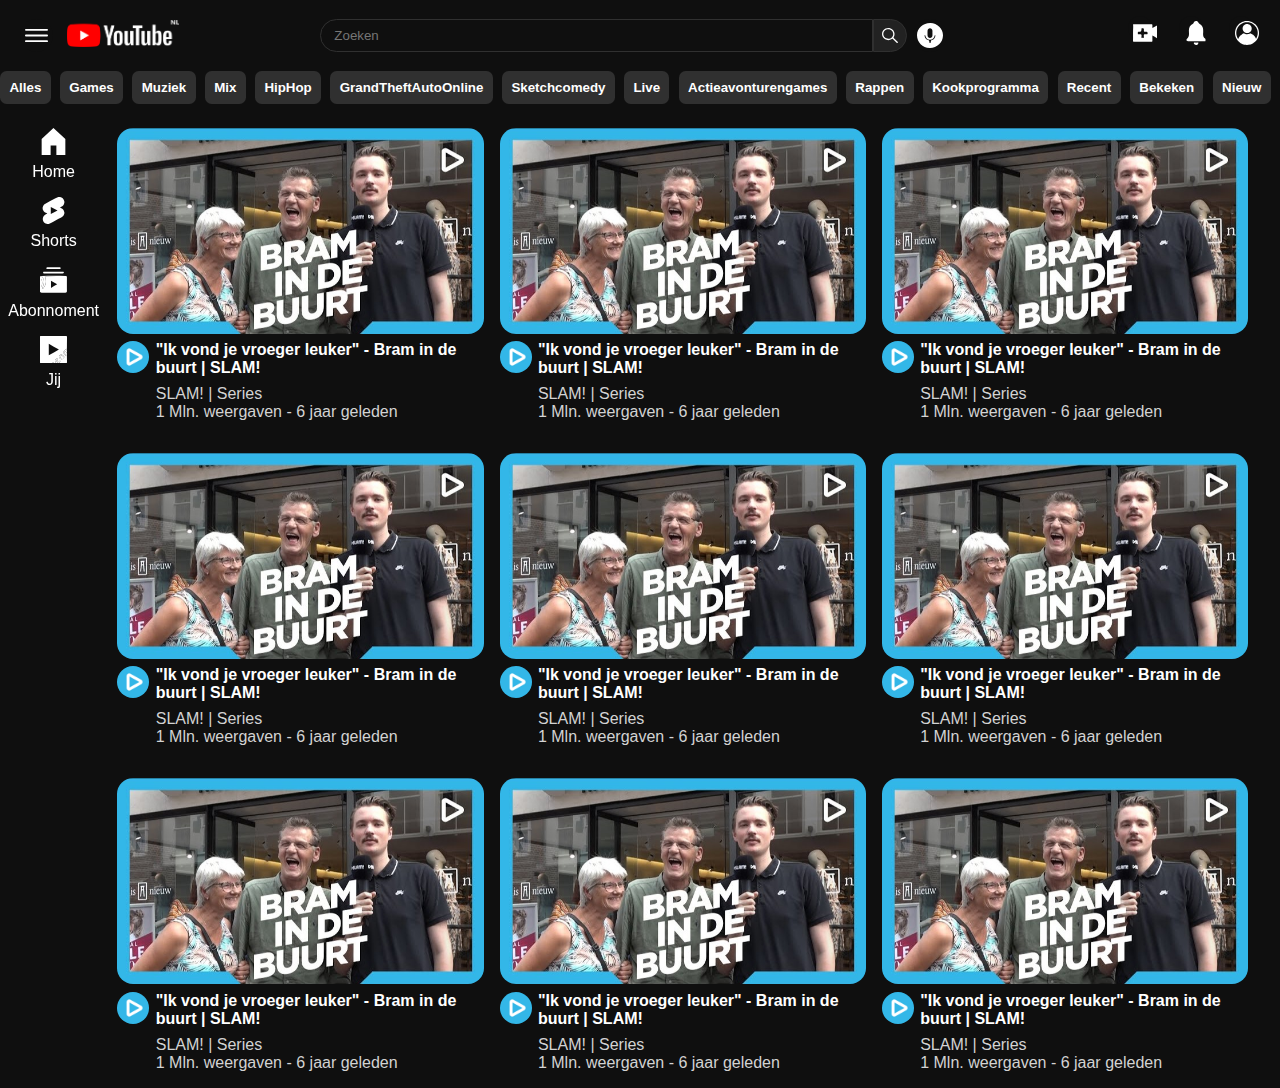
==== index.html @ 970bff36 "hoi" ====
<!DOCTYPE html>
<html lang="nl">
<head>
    <meta charset="UTF-8">
    <meta name="viewport" content="width=device-width, initial-scale=1.0">
    <title>Youtube Homepage</title>
    <link rel="stylesheet" href="style.css">
</head>
<body>
    <header>
        <div>
        <aside>
            <button><img src="images/SVG/hamburger.svg" alt="hamburger menu openklappen"></button>
        <a href="videoplayer.html"><img src="images/iconen/youtube_logo.png" alt="Youtube Icoon (herlaad website)"></a>
     </aside>
                        
        <form>
            <input type="text" placeholder="Zoeken">
            <button id="zoekknop"><img src="images/SVG/zoeken.svg" alt="zoekopdracht uitvoeren knop"></button>
            <button><img src="images/SVG/dictafoon.svg" alt="gesproken zoekopdracht knop"></button>
        </form>
        <ul>
            <li><button><img src="images/SVG/maken.svg" alt="videouploaden knop"></button></li>
            <li><button><img src="images/SVG/notificatie.svg" alt="meldingen knop"></button></li>
            <li><button><img src="images/SVG/profiel.svg" alt="profiel knop"></button></li>
        </ul>
    </div>
    <ul>
        <li><button>Alles</button></li>
        <li><button>Games</button></li>
        <li><button>Muziek</button></li>
        <li><button>Mix</button></li>
        <li><button>HipHop</button></li>
        <li><button>GrandTheftAutoOnline</button></li>
        <li><button>Sketchcomedy</button></li>
        <li><button>Live</button></li>
        <li><button>Actieavonturengames</button></li>
        <li><button>Rappen</button></li>
        <li><button>Kookprogramma</button></li>
        <li><button>Recent</button></li>
        <li><button>Bekeken</button></li>
        <li><button>Nieuw</button></li>
    </ul>
    </header>

    <main class="homemain">
        <nav>
            <ul>
           <li><a href="#"><img src="images/SVG/home.svg" alt="homepagina">Home</a></li>
           <li><a href="#"><img src="images/SVG/shorts.svg" alt="shorts">Shorts</a></li>
           <li><a href="#"><img src="images/SVG/abonneren.svg" alt="abonnomenten">Abonnoment</a></li>
           <li><a href="#"><img src="images/SVG/jij.svg" alt="jouw videos">Jij</a></li>
        </ul>
    </nav>
        <section class="homesection">
            <article class="video">
                <a href="videoplayer.html">
                    <img src="images/thumbnails/bram_in_de_buurt.jpg" alt="video thumbnail">
                </a>
                <div class="filmpjeflex">
                    <a href="#">
                        <img src="images/thumbnails/profielicoontjes/slam.jpg" alt="Slam icoon">
                    </a>
                <div class="filmpjecolumn">
                <a href="videoplayer.html"><strong>"Ik vond je vroeger leuker" - Bram in de buurt | SLAM!</strong></a>
                <a href="#">SLAM! | Series</a>
                <p>1 Mln. weergaven - 6 jaar geleden</p>
                </div>
                </div>
            </article>
            <article class="video">
                <a href="videoplayer.html">
                    <img src="images/thumbnails/bram_in_de_buurt.jpg" alt="video thumbnail">
                </a>
                <div class="filmpjeflex">
                    <a href="#">
                        <img src="images/thumbnails/profielicoontjes/slam.jpg" alt="Slam icoon">
                    </a>
                <div class="filmpjecolumn">
                <a href="#"><strong>"Ik vond je vroeger leuker" - Bram in de buurt | SLAM!</strong></a>
                <a href="#">SLAM! | Series</a>
                <p>1 Mln. weergaven - 6 jaar geleden</p>
                </div>
                </div>
            </article>
            <article class="video">
                <a href="videoplayer.html">
                    <img src="images/thumbnails/bram_in_de_buurt.jpg" alt="video thumbnail">
                </a>
                <div class="filmpjeflex">
                    <a href="#">
                        <img src="images/thumbnails/profielicoontjes/slam.jpg" alt="Slam icoon">
                    </a>
                <div class="filmpjecolumn">
                <a href="#"><strong>"Ik vond je vroeger leuker" - Bram in de buurt | SLAM!</strong></a>
                <a href="#">SLAM! | Series</a>
                <p>1 Mln. weergaven - 6 jaar geleden</p>
                </div>
                </div>
            </article>
            <article class="video">
                <a href="videoplayer.html">
                    <img src="images/thumbnails/bram_in_de_buurt.jpg" alt="video thumbnail">
                </a>
                <div class="filmpjeflex">
                    <a href="#">
                        <img src="images/thumbnails/profielicoontjes/slam.jpg" alt="Slam icoon">
                    </a>
                <div class="filmpjecolumn">
                <a href="#"><strong>"Ik vond je vroeger leuker" - Bram in de buurt | SLAM!</strong></a>
                <a href="#">SLAM! | Series</a>
                <p>1 Mln. weergaven - 6 jaar geleden</p>
                </div>
                </div>
            </article>
            <article class="video">
                <a href="videoplayer.html">
                    <img src="images/thumbnails/bram_in_de_buurt.jpg" alt="video thumbnail">
                </a>
                <div class="filmpjeflex">
                    <a href="#">
                        <img src="images/thumbnails/profielicoontjes/slam.jpg" alt="Slam icoon">
                    </a>
                <div class="filmpjecolumn">
                <a href="#"><strong>"Ik vond je vroeger leuker" - Bram in de buurt | SLAM!</strong></a>
                <a href="#">SLAM! | Series</a>
                <p>1 Mln. weergaven - 6 jaar geleden</p>
                </div>
                </div>
            </article>
            <article class="video">
                <a href="videoplayer.html">
                    <img src="images/thumbnails/bram_in_de_buurt.jpg" alt="video thumbnail">
                </a>
                <div class="filmpjeflex">
                    <a href="#">
                        <img src="images/thumbnails/profielicoontjes/slam.jpg" alt="Slam icoon">
                    </a>
                <div class="filmpjecolumn">
                <a href="#"><strong>"Ik vond je vroeger leuker" - Bram in de buurt | SLAM!</strong></a>
                <a href="#">SLAM! | Series</a>
                <p>1 Mln. weergaven - 6 jaar geleden</p>
                </div>
                </div>
            </article>
            <article class="video">
                <a href="videoplayer.html">
                    <img src="images/thumbnails/bram_in_de_buurt.jpg" alt="video thumbnail">
                </a>
                <div class="filmpjeflex">
                    <a href="#">
                        <img src="images/thumbnails/profielicoontjes/slam.jpg" alt="Slam icoon">
                    </a>
                <div class="filmpjecolumn">
                <a href="#"><strong>"Ik vond je vroeger leuker" - Bram in de buurt | SLAM!</strong></a>
                <a href="#">SLAM! | Series</a>
                <p>1 Mln. weergaven - 6 jaar geleden</p>
                </div>
                </div>
            </article>
            <article class="video">
                <a href="videoplayer.html">
                    <img src="images/thumbnails/bram_in_de_buurt.jpg" alt="video thumbnail">
                </a>
                <div class="filmpjeflex">
                    <a href="#">
                        <img src="images/thumbnails/profielicoontjes/slam.jpg" alt="Slam icoon">
                    </a>
                <div class="filmpjecolumn">
                <a href="#"><strong>"Ik vond je vroeger leuker" - Bram in de buurt | SLAM!</strong></a>
                <a href="#">SLAM! | Series</a>
                <p>1 Mln. weergaven - 6 jaar geleden</p>
                </div>
                </div>
            </article>
            <article class="video">
                <a href="videoplayer.html">
                    <img src="images/thumbnails/bram_in_de_buurt.jpg" alt="video thumbnail">
                </a>
                <div class="filmpjeflex">
                    <a href="#">
                        <img src="images/thumbnails/profielicoontjes/slam.jpg" alt="Slam icoon">
                    </a>
                <div class="filmpjecolumn">
                <a href="#"><strong>"Ik vond je vroeger leuker" - Bram in de buurt | SLAM!</strong></a>
                <a href="#">SLAM! | Series</a>
                <p>1 Mln. weergaven - 6 jaar geleden</p>
                </div>
                </div>
            </article>
        </section>
    </main>
</body>
</html>
---- style.css ----
:root {
    /* --color-black: #000; */
}
body {
    background-color: #0f0f0f;
    margin: 0;
    box-sizing: border-box;
    /* width: 100vw; */
    font-family: 'Segoe UI', Tahoma, Geneva, Verdana, sans-serif;
}

/* HEADER */
header{
    background-color: #0f0f0f;
    margin-bottom: 1.5em;
    padding-top: 1em;
    position: fixed;
    width: 100%;
    z-index: 3;
}

header div button:hover {
background-color: #303030;
}

header div ul li button:hover {
    background-color: #303030;
    }
    

header div:nth-of-type(1){
    display: grid;
    grid-template-columns: 1fr 2fr 1fr;
}

aside {
    display: flex;
    align-items: center;
}

header img:nth-of-type(1) {
    width: 7em;
}

aside button {
    width: 2.5em;
    height: 2.5em;
    display: flex;
    align-items: center;
    justify-content: center;
    padding: 0;
    background-color: #0f0f0f;
    border: none;
    border-radius: 50%;
    margin-right: 1em;
    margin-left: 1.5em;
}

aside button img{
    margin: 0.4em;
}

form{
    display: flex;
    align-items: center;
}

form button:nth-of-type(1) {
    width: 2.5em;
    height: 2.5em;
    display: flex;
    align-items: center;
    justify-content: center;
    padding: 0;
    background-color: #222222;
    border: solid 0.5px #303030;
    border-radius: 50%;
    border-radius: 0 5em 5em 0 ;
}

form button:nth-of-type(2){
    width: 2.5em;
    height: 2.5em;
    display: flex; 
    align-items: center;
    justify-content: center;
    padding: 0;
    background-color: #0f0f0f;
    border: none;
    border-radius: 50%;
    margin-right: 1em;
    margin-left:.5em;
}

form button:nth-of-type(1) img{
    margin: 0.6em;
}

form button:nth-of-type(2) img{
    margin: 0.3em;
}

form input {
    border-radius: 5em 0 0 5em;
    padding: 1em;
    background-color: #0f0f0f;
    border: solid 0.5px #303030;
    color: white;
    flex-grow: 1;
    height: 0.35em;
}

header ul:nth-of-type(1) {
    display: flex;
    list-style: none;
    align-items: center;
    justify-content: flex-end;
}

header div ul {
    margin: 0;
}

header div ul:nth-of-type(1) button {
    width: 1.8em;
    height: 1.8em;
    color: white;
    align-items: center;
    justify-content: center;
    padding: 0;
    background-color: #0f0f0f;
    border: none;
    border-radius: 50%;
    margin-right: 2em;
    /* -moz-transition-timing-function: ; */
}

header ul:nth-of-type(1) button img{
    margin: 0.4em;
}



/* categorie buttons */
header > ul{
    overflow-x: auto;
    padding-left: 0;
    justify-content: flex-start;


}

header > ul::-webkit-scrollbar {
    display: none;
}

header > ul button{
    color: white;
    background-color: #303030;
    border: none;
    border-radius: 0.5em;
    padding: 0.7em;
    margin-right: 0.7em;
    font-weight: bold;
}

header > ul button:hover{
    background-color: #8b8b8b;
}

nav ul{
    display: flex;
    flex-direction: column;
    list-style: none;
    position: fixed;
    margin: 0;
}

nav ul li {
    padding-right: 0;
    margin-right: 0;
}

nav ul li a{
    display: flex;
    flex-direction: column;
    align-items: center;
    text-align: center;
    width: 1.7em;
    color: white;
    text-decoration: none;
    margin-bottom: 1em;
    
}

nav ul li a img {
    margin-bottom: .5em;
}



/* MAIN */
.homemain {
    display: grid;
    padding-top:8em ;
    grid-template-columns:1fr 14fr;
}

.videomain section:nth-of-type(1){
    overflow:hidden;
    justify-content: center;
}

img {
    max-width: 100%;
}

.homesection{
    display: grid;
    grid-template-columns:repeat(auto-fit, minmax(22em, 1fr));
    margin-left: 2em;
    margin-right: 2em;
    gap: 1em;
}

article a image {
    border-radius: 50%;
}

article a{
color: lightgrey;
text-decoration: none;
}

article p {
    color: lightgrey;
}

.video{
    display: flex;
    flex-direction: column;
}

.video img {
    border-radius: 1em;
    margin-bottom: 0.2em;
}

.video strong {
    color: white;
}

video {
    width: 80vw;
    margin:0; 
}

h1 {
    color: white;
    margin-right:1em;
    margin-top: 0;
    margin-bottom: 0.6em;;
    font-size: 1.5em;
}

.suggestie {
    display: flex;
    flex-direction: column;
}

.filmpjeflex {
     display: flex;
} 

 .filmpjecolumn {
    display: flex;
    flex-direction: column;
}

.video .filmpjeflex a img{
    width: 2em;
    height: 2em;
    border-radius: 60%;
    margin-right: 1em;
}

.filmpjecolumn a:nth-of-type(2) {
    margin-top: 0.5em;
    color: lightgrey;
}

.filmpjecolumn p {
    margin-top: 0;
    color: lightgrey;
}

.videomain section:nth-of-type(1) {
    text-align: center;
    padding-top: 5em;
}

.videomain section:nth-of-type(2) article:nth-of-type(1){
    margin-left: 8vw;
    padding: 1em;
    padding-left: 2.5vw;
}

.videomain section:nth-of-type(2) article:nth-of-type(2){
    background-color: #303030;
    border-radius: 1em;
    padding: 1em;
    margin-left: 10vw;
    padding-right: 15vw;
    color: white;
    font-size: 1.2em;
}
.videomain section:nth-of-type(2) article:nth-of-type(1) img{
width: 3em;
}


h2 {
    color: white;
    margin: 0;
    padding: 0;
    font-size: 1em;
}

.aboneeflex {
    display: flex;
}

.aboneecolumn {
    display: flex;
    flex-direction: column;
    margin-left: 1em;
    font-weight: bold;
}

.aboneecolumn p {
    margin-top: 0.1em;
    color: #959595;
}

.videomain section:nth-of-type(2) article:nth-of-type(2) p:nth-last-child(1){
    margin-bottom: 0;
}

.videomain {
    display: grid;
    grid-template-columns:repeat(auto-fit, minmax(50em, 1fr));
}


.videomain section:nth-of-type(1) {
    grid-column-start:1;
    grid-column-end:-1;
}

.suggestie {
    margin-top: 1.5em;
    margin-left: 3em;
    font-size: 1.4em;
}

.suggestie a {
    color: white;
}

.suggestie img {
    width: 15em;
    border-radius: 0.7em;
    margin-right: 1em;
    margin-bottom: 0;
}

.suggestiecolumn a {
    margin-bottom: 1.5em;
}

.suggestie a {
    display: block;
}

.suggestie p {
    margin:0;
}

.suggestieflex {
    display: flex;
    align-items: center;
}

.suggestiecolumn {
    display: flex;
    flex-direction: column;
}
/* * {
    border: solid red 1px;
} */









/* flex basis op input*/
/* iconen svg + viewwidth */
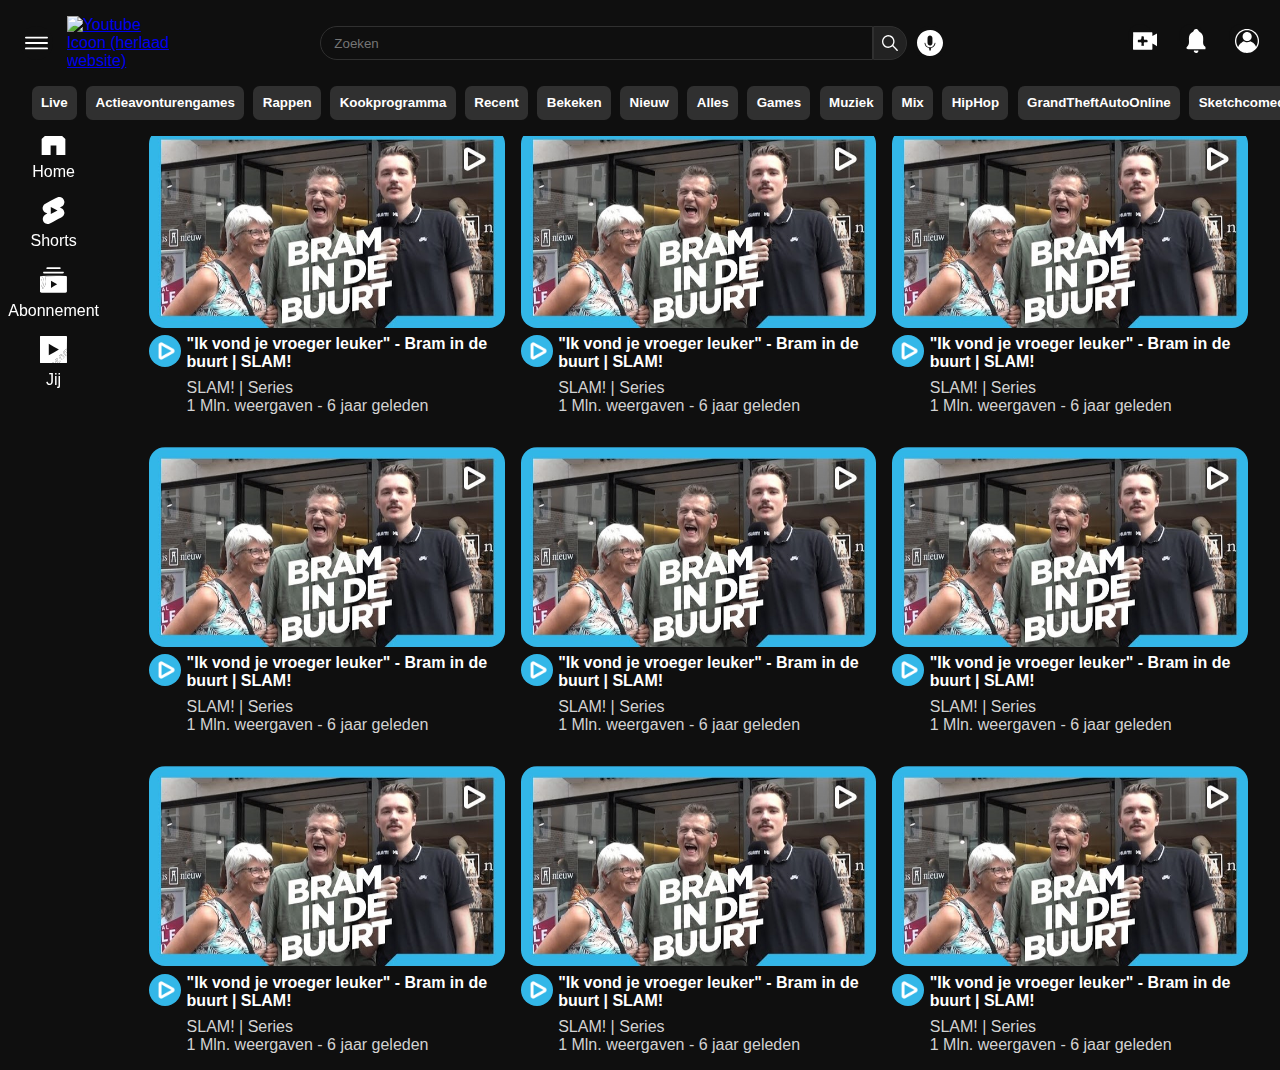
==== commit 9435dacd: "Laatste versie" ====
--- a/index.html
+++ b/index.html
@@ -10,8 +10,8 @@
     <header>
         <div>
         <aside>
-            <button><img src="images/SVG/hamburger.svg" alt="hamburger menu openklappen"></button>
-        <a href="videoplayer.html"><img src="images/iconen/youtube_logo.png" alt="Youtube Icoon (herlaad website)"></a>
+            <button class="hamburgerknop"><img src="images/SVG/hamburger.svg" alt="hamburger menu openklappen"></button>
+        <a href="videoplayer.html"><img class="groot_logo" src="images/svg/youtube_logo.png" alt="Youtube Icoon (herlaad website)"><img class="klein_logo" src="images/SVG/youtube_logo_klein.png" alt="klein youtube logo"></a>
      </aside>
                         
         <form>
@@ -19,6 +19,7 @@
             <button id="zoekknop"><img src="images/SVG/zoeken.svg" alt="zoekopdracht uitvoeren knop"></button>
             <button><img src="images/SVG/dictafoon.svg" alt="gesproken zoekopdracht knop"></button>
         </form>
+        <button class="morehidden"><img src="images/SVG/3_puntjes.svg" alt="meer knoppen"></button>
         <ul>
             <li><button><img src="images/SVG/maken.svg" alt="videouploaden knop"></button></li>
             <li><button><img src="images/SVG/notificatie.svg" alt="meldingen knop"></button></li>
@@ -26,6 +27,21 @@
         </ul>
     </div>
     <ul>
+        <li>Categorie</li>
+        <li><button>Alles</button></li>
+        <li><button>Games</button></li>
+        <li><button>Muziek</button></li>
+        <li><button>Mix</button></li>
+        <li><button>HipHop</button></li>
+        <li><button>GrandTheftAutoOnline</button></li>
+        <li><button>Sketchcomedy</button></li>
+        <li><button>Live</button></li>
+        <li><button>Actieavonturengames</button></li>
+        <li><button>Rappen</button></li>
+        <li><button>Kookprogramma</button></li>
+        <li><button>Recent</button></li>
+        <li><button>Bekeken</button></li>
+        <li><button>Nieuw</button></li>
         <li><button>Alles</button></li>
         <li><button>Games</button></li>
         <li><button>Muziek</button></li>
@@ -42,16 +58,32 @@
         <li><button>Nieuw</button></li>
     </ul>
     </header>
+    <div class="hamburgeruit">
+        <ul>
+            <li><a href="#"><img src="images/SVG/home.svg" alt="homepage">Home</a></li>
+            <li><a href="#"><img src="images/SVG/shorts.svg" alt="shorts">Shorts</a></li>
+            <li><a href="#"><img src="images/SVG/abonneren.svg" alt="Abonnomenten">Abonnementen</a></li>
+            <li><a href="#"><img src="images/SVG/profiel.svg" alt="je kanaal">Je kanaal</a></li>
+            <li><a href="#"><img src="images/SVG/geschiedenis.svg" alt="geschiedenis">Geschiedenis</a></li>
+            <li><a href="#"><img src="images/SVG/opslaan.svg" alt="playlists">Playlist</a></li>
+            <li><a href="#"><img src="images/SVG/jij.svg" alt="Je videos">Je video's</a></li>
+            <li><a href="#"><img src="images/SVG/later.svg" alt="Later bekijken">Later bekijken</a></li>
+            <li><a href="#"><img src="images/SVG/like.svg" alt="gelikte videos">Gelikte video's</a></li>
+       </ul>
+    </div>
+
 
     <main class="homemain">
+        
         <nav>
             <ul>
            <li><a href="#"><img src="images/SVG/home.svg" alt="homepagina">Home</a></li>
            <li><a href="#"><img src="images/SVG/shorts.svg" alt="shorts">Shorts</a></li>
-           <li><a href="#"><img src="images/SVG/abonneren.svg" alt="abonnomenten">Abonnoment</a></li>
+           <li><a href="#"><img src="images/SVG/abonneren.svg" alt="abonnomenten">Abonnement</a></li>
            <li><a href="#"><img src="images/SVG/jij.svg" alt="jouw videos">Jij</a></li>
         </ul>
     </nav>
+    
         <section class="homesection">
             <article class="video">
                 <a href="videoplayer.html">
@@ -190,5 +222,6 @@
             </article>
         </section>
     </main>
+    <script src="script.js"></script>
 </body>
 </html>--- a/style.css
+++ b/style.css
@@ -1,30 +1,41 @@
 :root {
-    /* --color-black: #000; */
-}
+    --achtergrond: #0f0f0f;
+    --buttonhover: #303030;
+    --buttonhover2: #8b8b8b;
+}
+
 body {
-    background-color: #0f0f0f;
+    background-color: var(--achtergrond);
     margin: 0;
     box-sizing: border-box;
-    /* width: 100vw; */
     font-family: 'Segoe UI', Tahoma, Geneva, Verdana, sans-serif;
 }
 
 /* HEADER */
 header{
-    background-color: #0f0f0f;
+    background-color: var(--achtergrond);
     margin-bottom: 1.5em;
     padding-top: 1em;
     position: fixed;
     width: 100%;
-    z-index: 3;
+    z-index: 4;
+}
+
+.videoheader {
+    padding-bottom: 1em;
 }
 
 header div button:hover {
-background-color: #303030;
+background-color: var(--buttonhover);
+}
+
+header div ul {
+    justify-self: end;
+
 }
 
 header div ul li button:hover {
-    background-color: #303030;
+    background-color: var(--buttonhover);
     }
     
 
@@ -36,6 +47,7 @@
 aside {
     display: flex;
     align-items: center;
+    z-index: 10;
 }
 
 header img:nth-of-type(1) {
@@ -49,7 +61,7 @@
     align-items: center;
     justify-content: center;
     padding: 0;
-    background-color: #0f0f0f;
+    background-color: var(--achtergrond);
     border: none;
     border-radius: 50%;
     margin-right: 1em;
@@ -73,7 +85,7 @@
     justify-content: center;
     padding: 0;
     background-color: #222222;
-    border: solid 0.5px #303030;
+    border: solid 0.5px var(--buttonhover);
     border-radius: 50%;
     border-radius: 0 5em 5em 0 ;
 }
@@ -85,7 +97,7 @@
     align-items: center;
     justify-content: center;
     padding: 0;
-    background-color: #0f0f0f;
+    background-color: var(--achtergrond);
     border: none;
     border-radius: 50%;
     margin-right: 1em;
@@ -103,8 +115,8 @@
 form input {
     border-radius: 5em 0 0 5em;
     padding: 1em;
-    background-color: #0f0f0f;
-    border: solid 0.5px #303030;
+    background-color: var(--achtergrond);
+    border: solid 0.5px var(--buttonhover);
     color: white;
     flex-grow: 1;
     height: 0.35em;
@@ -113,8 +125,9 @@
 header ul:nth-of-type(1) {
     display: flex;
     list-style: none;
-    align-items: center;
-    justify-content: flex-end;
+    justify-content: center;
+    align-items: center;
+    margin-left: 2vw;
 }
 
 header div ul {
@@ -128,7 +141,7 @@
     align-items: center;
     justify-content: center;
     padding: 0;
-    background-color: #0f0f0f;
+    background-color: var(--achtergrond);
     border: none;
     border-radius: 50%;
     margin-right: 2em;
@@ -139,15 +152,15 @@
     margin: 0.4em;
 }
 
-
+header > ul li:nth-of-type(1) {
+opacity: 0; 
+}
 
 /* categorie buttons */
 header > ul{
     overflow-x: auto;
     padding-left: 0;
     justify-content: flex-start;
-
-
 }
 
 header > ul::-webkit-scrollbar {
@@ -156,7 +169,7 @@
 
 header > ul button{
     color: white;
-    background-color: #303030;
+    background-color: var(--buttonhover);
     border: none;
     border-radius: 0.5em;
     padding: 0.7em;
@@ -165,7 +178,7 @@
 }
 
 header > ul button:hover{
-    background-color: #8b8b8b;
+    background-color: var(--buttonhover2);
 }
 
 nav ul{
@@ -174,6 +187,7 @@
     list-style: none;
     position: fixed;
     margin: 0;
+    /* padding-right: 3em; */
 }
 
 nav ul li {
@@ -196,7 +210,6 @@
 nav ul li a img {
     margin-bottom: .5em;
 }
-
 
 
 /* MAIN */
@@ -207,7 +220,7 @@
 }
 
 .videomain section:nth-of-type(1){
-    overflow:hidden;
+    /* overflow:hidden; */
     justify-content: center;
 }
 
@@ -217,8 +230,8 @@
 
 .homesection{
     display: grid;
-    grid-template-columns:repeat(auto-fit, minmax(22em, 1fr));
-    margin-left: 2em;
+    grid-template-columns:repeat(auto-fit, minmax(18em, 1fr));
+    margin-left: 4em;
     margin-right: 2em;
     gap: 1em;
 }
@@ -251,7 +264,7 @@
 }
 
 video {
-    width: 80vw;
+    width: 60vw;
     margin:0; 
 }
 
@@ -299,23 +312,33 @@
     padding-top: 5em;
 }
 
+.videomain section:nth-of-type(2) {
+    margin-right: 2vw;
+}
+
 .videomain section:nth-of-type(2) article:nth-of-type(1){
-    margin-left: 8vw;
+    /* margin-left: 8vw; */
     padding: 1em;
     padding-left: 2.5vw;
 }
 
 .videomain section:nth-of-type(2) article:nth-of-type(2){
-    background-color: #303030;
+    background-color: var(--buttonhover);
     border-radius: 1em;
     padding: 1em;
-    margin-left: 10vw;
-    padding-right: 15vw;
-    color: white;
-    font-size: 1.2em;
+    margin-left: 2vw;
+    color: white;
+    font-size: 0.8em;
 }
 .videomain section:nth-of-type(2) article:nth-of-type(1) img{
 width: 3em;
+}
+
+.lijntje {
+    background-color: var(--buttonhover);
+    height: 0.1em;
+    margin-bottom: 1em;
+    margin-left: 2vw;
 }
 
 
@@ -326,8 +349,77 @@
     font-size: 1em;
 }
 
+.knoppenflex {
+    display: flex;
+    align-items: center;
+    padding-bottom: 0;
+    gap: 1em;
+    /* flex-wrap: wrap; */
+    /* margin-right: auto; */
+}
+
+.knoppenflex button {
+    height: 100%;
+    border: none;
+    width: 3em;
+    height: 3em;
+    align-items: center;
+    justify-content: center;
+}
+
+.knoppenflex button img {
+    /* margin: 1em; */
+    width: 1.5em;
+    height: 1.5em;
+}
+
+.knoppenflex #abonneerknop {
+    font-size: 0.9em;
+    border-radius: 5em;
+    font-weight: bold;
+    background-color: white;
+    padding: 1em;
+    width: max-content;
+    border: none;
+    transition: background-color 0.3s;
+}
+
+.geabonneerd {
+    background-color: rgb(250, 0, 0);
+}
+
+.knoppenflex .likeknop {
+    /* margin-left: 5em; */
+    background-color: var(--buttonhover);
+    border-radius: 5em 0 0 5em;
+}
+
+.knoppenflex .dislikeknop {
+    background-color: var(--buttonhover);
+    border-radius: 0 5em 5em 0;
+}
+
+.knoppenflex .shareknop {
+    background-color: var(--buttonhover);
+    border-radius: 5em;
+}
+
+.knoppenflex .moreknop {
+    background-color: var(--buttonhover);
+    border-radius: 5em;
+} 
+
+.abonneerknop {
+    justify-self: end;
+}
+
 .aboneeflex {
     display: flex;
+}
+
+.aboneeflex a {
+    width: 100%;
+    height: 100%;
 }
 
 .aboneecolumn {
@@ -335,11 +427,13 @@
     flex-direction: column;
     margin-left: 1em;
     font-weight: bold;
+    width: 100%;
 }
 
 .aboneecolumn p {
     margin-top: 0.1em;
     color: #959595;
+    width: max-content;
 }
 
 .videomain section:nth-of-type(2) article:nth-of-type(2) p:nth-last-child(1){
@@ -348,7 +442,7 @@
 
 .videomain {
     display: grid;
-    grid-template-columns:repeat(auto-fit, minmax(50em, 1fr));
+    grid-template-columns:repeat(auto-fit, minmax(39.4em, 1fr));
 }
 
 
@@ -358,18 +452,19 @@
 }
 
 .suggestie {
-    margin-top: 1.5em;
-    margin-left: 3em;
+    margin-top: 0.5em;
+    /* margin-left: 3em; */
     font-size: 1.4em;
 }
 
 .suggestie a {
     color: white;
+    font-size: 0.5em;
 }
 
 .suggestie img {
-    width: 15em;
-    border-radius: 0.7em;
+    width: 14em;
+    border-radius: 0.4em;
     margin-right: 1em;
     margin-bottom: 0;
 }
@@ -384,17 +479,183 @@
 
 .suggestie p {
     margin:0;
+    font-size: 0.5em;
 }
 
 .suggestieflex {
     display: flex;
-    align-items: center;
 }
 
 .suggestiecolumn {
     display: flex;
     flex-direction: column;
 }
+
+.suggestie a {
+    font-weight: bold;
+}
+
+.suggestie a:nth-of-type(2){
+    margin-top: 0.5em;
+    color: var(--buttonhover2);
+}
+
+.suggestie p {
+    color: var(--buttonhover2);
+    font-weight: bold;
+}
+
+.groot_logo {
+    display: block;
+}
+
+.klein_logo {
+    display: none;
+    width: 2.5em;
+}
+
+.morehidden {
+    display: none;
+}
+
+.hamburgeruit {
+    background-color: var(--achtergrond);
+    width: 15%;
+    top:4.5em;
+    position: fixed;
+    z-index: 5;
+    display: none;
+    font-size: 0.8em;
+}
+
+.hamburgeruit.open {
+    display: block;
+}
+
+.hamburgeruit li a{
+    margin-bottom: 2%;
+    display: flex;
+    align-items: center;
+}
+
+.hamburgeruit a {
+    color: white;
+    text-decoration: none;
+    padding: 7%;
+    border-radius: 0.7em;
+    
+}
+
+.hamburgeruit a:hover {
+    background-color: var(--buttonhover2);
+}
+
+.hamburgeruit img {
+    margin-right: 5%;
+}
+
+.hamburgeruit ul {
+    list-style-type: none;
+    padding: 0;
+    margin-left: 5%;
+    
+}
+
+
+.hamburgeruit img {
+width: 15%;
+}
+
+
+/* Youtube tutorial over mediaquerries gekeken https://www.youtube.com/watch?v=yU7jJ3NbPdA&ab_channel=WebDevSimplified */
+
+@media (max-width:750px) {
+video {
+    width: 100%;
+}
+
+nav ul {
+    display: flex;
+    flex-direction: row;
+    bottom: 0;
+    background-color: var(--achtergrond);
+}
+
+.groot_logo {
+    display: none;
+}
+
+.klein_logo {
+    display: block;
+    margin-left: 0.8em;
+}
+
+aside button {
+    display: none;
+}
+
+header div ul li {
+    display: none;
+}
+
+.morehidden {
+    display: block;
+    transform: rotate(90deg);
+    width: 2.5em;
+    height: 2.5em;
+    display: flex;
+    align-items: center;
+    justify-content: center;
+    padding: 0.4em;
+    background-color: var(--achtergrond);
+    border: none;
+    border-radius: 50%;
+    margin-right: 1em;
+    
+}
+
+.homesection {
+    margin-left: 1em;
+}
+
+nav li:nth-of-type(3) {
+display: none;
+}
+
+header div > button {
+    justify-self: end;
+}
+
+nav ul {
+    display: flex;
+    flex-direction: row;
+    list-style: none;
+    position: fixed;
+    margin: 0;
+    width: 100%;
+    justify-content: space-around;
+    padding: 0;
+    padding-top: 1em;
+}
+
+.videomain section:nth-of-type(1) {
+    text-align: left;
+}
+
+.hamburgeruit {
+    display: none;
+}
+
+}
+
+
+@media (max-width:1119px) {
+    .suggestie {
+        padding-left: 1em;
+    }
+}
+
+
 /* * {
     border: solid red 1px;
 } */
@@ -404,8 +665,7 @@
 
 
 
-
-
-
 /* flex basis op input*/
 /* iconen svg + viewwidth */
+
+
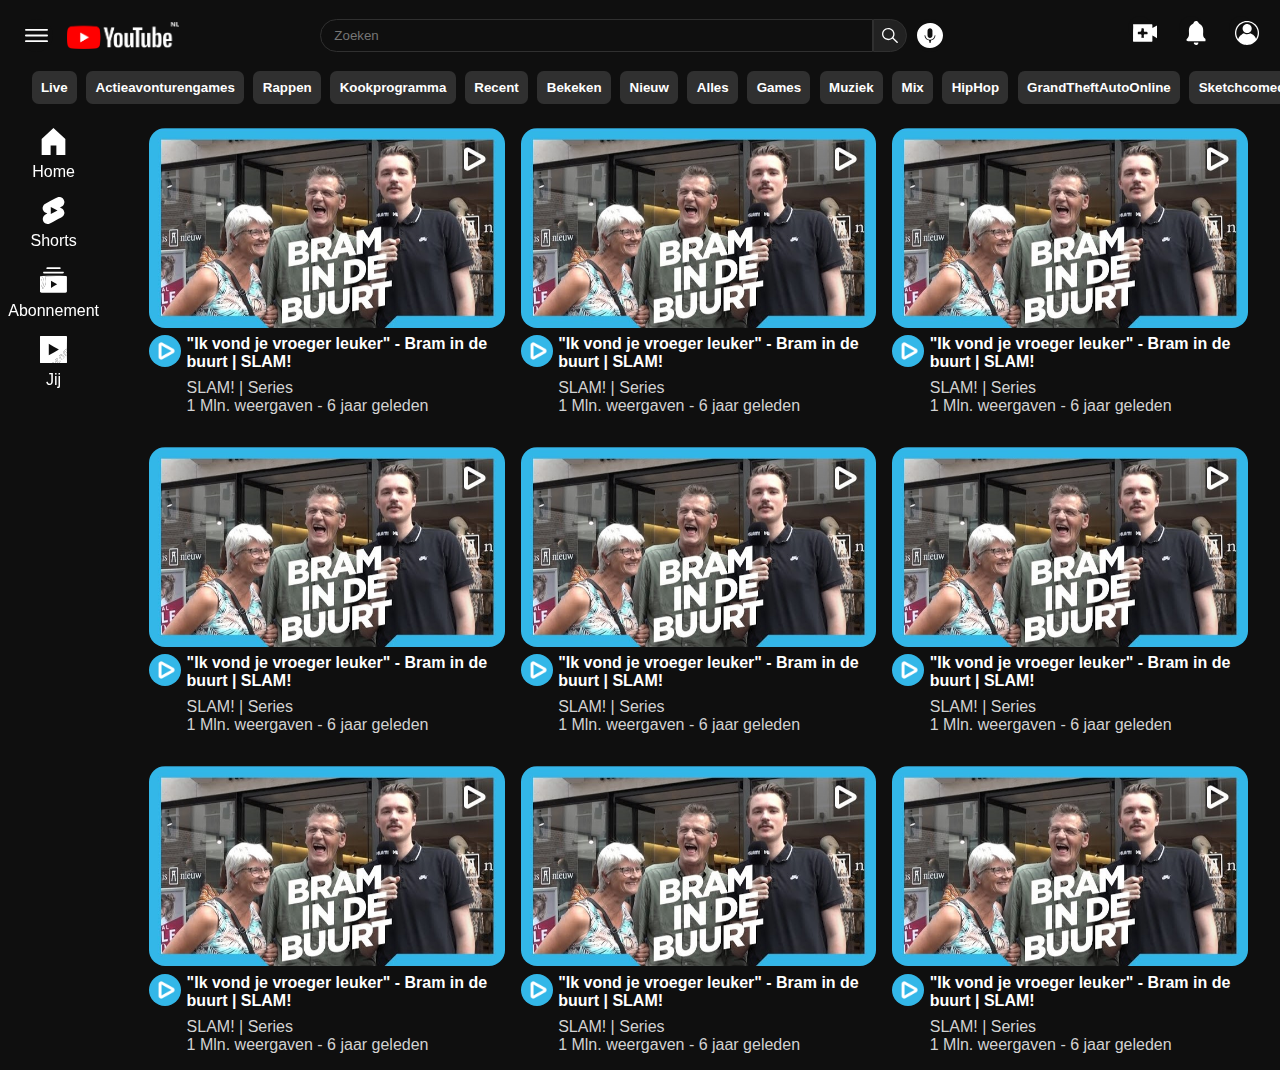
==== commit becfbf0f: "Update index.html" ====
--- a/index.html
+++ b/index.html
@@ -11,7 +11,7 @@
         <div>
         <aside>
             <button class="hamburgerknop"><img src="images/SVG/hamburger.svg" alt="hamburger menu openklappen"></button>
-        <a href="videoplayer.html"><img class="groot_logo" src="images/svg/youtube_logo.png" alt="Youtube Icoon (herlaad website)"><img class="klein_logo" src="images/SVG/youtube_logo_klein.png" alt="klein youtube logo"></a>
+        <a href="videoplayer.html"><img class="groot_logo" src="images/SVG/youtube_logo.png" alt="Youtube Icoon (herlaad website)"><img class="klein_logo" src="images/SVG/youtube_logo_klein.png" alt="klein youtube logo"></a>
      </aside>
                         
         <form>
@@ -224,4 +224,4 @@
     </main>
     <script src="script.js"></script>
 </body>
-</html>+</html>
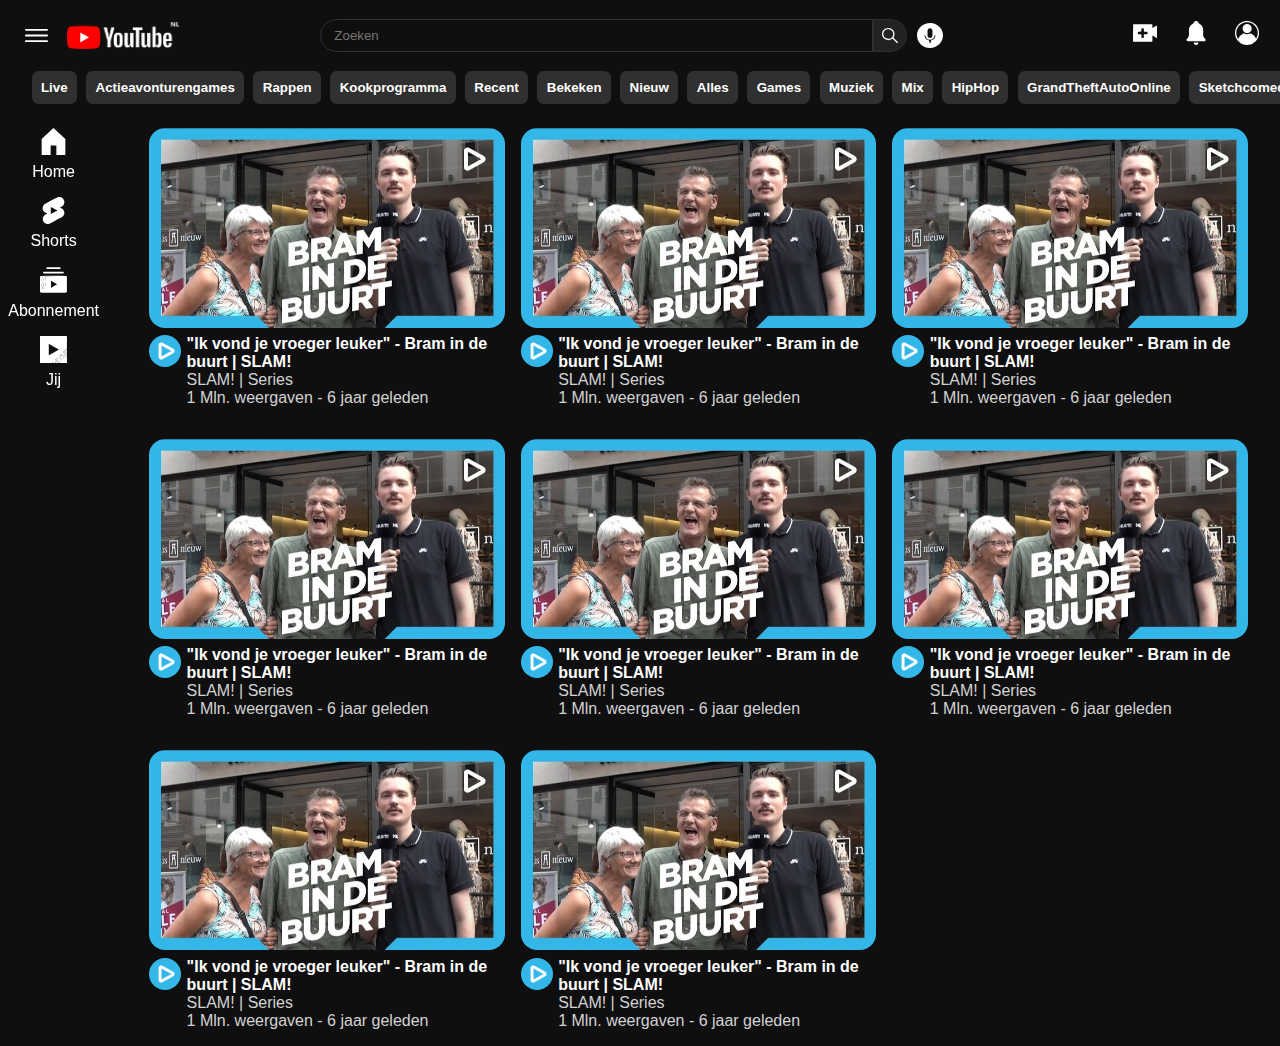
==== commit e6e6a55c: "Add files via upload" ====
--- a/index.html
+++ b/index.html
@@ -4,7 +4,7 @@
     <meta charset="UTF-8">
     <meta name="viewport" content="width=device-width, initial-scale=1.0">
     <title>Youtube Homepage</title>
-    <link rel="stylesheet" href="style.css">
+    <link rel="stylesheet" href="style/style.css">
 </head>
 <body>
     <header>
@@ -85,143 +85,130 @@
     </nav>
     
         <section class="homesection">
-            <article class="video">
-                <a href="videoplayer.html">
-                    <img src="images/thumbnails/bram_in_de_buurt.jpg" alt="video thumbnail">
-                </a>
-                <div class="filmpjeflex">
-                    <a href="#">
-                        <img src="images/thumbnails/profielicoontjes/slam.jpg" alt="Slam icoon">
-                    </a>
-                <div class="filmpjecolumn">
-                <a href="videoplayer.html"><strong>"Ik vond je vroeger leuker" - Bram in de buurt | SLAM!</strong></a>
-                <a href="#">SLAM! | Series</a>
-                <p>1 Mln. weergaven - 6 jaar geleden</p>
-                </div>
-                </div>
-            </article>
-            <article class="video">
-                <a href="videoplayer.html">
-                    <img src="images/thumbnails/bram_in_de_buurt.jpg" alt="video thumbnail">
-                </a>
-                <div class="filmpjeflex">
-                    <a href="#">
-                        <img src="images/thumbnails/profielicoontjes/slam.jpg" alt="Slam icoon">
-                    </a>
-                <div class="filmpjecolumn">
-                <a href="#"><strong>"Ik vond je vroeger leuker" - Bram in de buurt | SLAM!</strong></a>
-                <a href="#">SLAM! | Series</a>
-                <p>1 Mln. weergaven - 6 jaar geleden</p>
-                </div>
-                </div>
-            </article>
-            <article class="video">
-                <a href="videoplayer.html">
-                    <img src="images/thumbnails/bram_in_de_buurt.jpg" alt="video thumbnail">
-                </a>
-                <div class="filmpjeflex">
-                    <a href="#">
-                        <img src="images/thumbnails/profielicoontjes/slam.jpg" alt="Slam icoon">
-                    </a>
-                <div class="filmpjecolumn">
-                <a href="#"><strong>"Ik vond je vroeger leuker" - Bram in de buurt | SLAM!</strong></a>
-                <a href="#">SLAM! | Series</a>
-                <p>1 Mln. weergaven - 6 jaar geleden</p>
-                </div>
-                </div>
-            </article>
-            <article class="video">
-                <a href="videoplayer.html">
-                    <img src="images/thumbnails/bram_in_de_buurt.jpg" alt="video thumbnail">
-                </a>
-                <div class="filmpjeflex">
-                    <a href="#">
-                        <img src="images/thumbnails/profielicoontjes/slam.jpg" alt="Slam icoon">
-                    </a>
-                <div class="filmpjecolumn">
-                <a href="#"><strong>"Ik vond je vroeger leuker" - Bram in de buurt | SLAM!</strong></a>
-                <a href="#">SLAM! | Series</a>
-                <p>1 Mln. weergaven - 6 jaar geleden</p>
-                </div>
-                </div>
-            </article>
-            <article class="video">
-                <a href="videoplayer.html">
-                    <img src="images/thumbnails/bram_in_de_buurt.jpg" alt="video thumbnail">
-                </a>
-                <div class="filmpjeflex">
-                    <a href="#">
-                        <img src="images/thumbnails/profielicoontjes/slam.jpg" alt="Slam icoon">
-                    </a>
-                <div class="filmpjecolumn">
-                <a href="#"><strong>"Ik vond je vroeger leuker" - Bram in de buurt | SLAM!</strong></a>
-                <a href="#">SLAM! | Series</a>
-                <p>1 Mln. weergaven - 6 jaar geleden</p>
-                </div>
-                </div>
-            </article>
-            <article class="video">
-                <a href="videoplayer.html">
-                    <img src="images/thumbnails/bram_in_de_buurt.jpg" alt="video thumbnail">
-                </a>
-                <div class="filmpjeflex">
-                    <a href="#">
-                        <img src="images/thumbnails/profielicoontjes/slam.jpg" alt="Slam icoon">
-                    </a>
-                <div class="filmpjecolumn">
-                <a href="#"><strong>"Ik vond je vroeger leuker" - Bram in de buurt | SLAM!</strong></a>
-                <a href="#">SLAM! | Series</a>
-                <p>1 Mln. weergaven - 6 jaar geleden</p>
-                </div>
-                </div>
-            </article>
-            <article class="video">
-                <a href="videoplayer.html">
-                    <img src="images/thumbnails/bram_in_de_buurt.jpg" alt="video thumbnail">
-                </a>
-                <div class="filmpjeflex">
-                    <a href="#">
-                        <img src="images/thumbnails/profielicoontjes/slam.jpg" alt="Slam icoon">
-                    </a>
-                <div class="filmpjecolumn">
-                <a href="#"><strong>"Ik vond je vroeger leuker" - Bram in de buurt | SLAM!</strong></a>
-                <a href="#">SLAM! | Series</a>
-                <p>1 Mln. weergaven - 6 jaar geleden</p>
-                </div>
-                </div>
-            </article>
-            <article class="video">
-                <a href="videoplayer.html">
-                    <img src="images/thumbnails/bram_in_de_buurt.jpg" alt="video thumbnail">
-                </a>
-                <div class="filmpjeflex">
-                    <a href="#">
-                        <img src="images/thumbnails/profielicoontjes/slam.jpg" alt="Slam icoon">
-                    </a>
-                <div class="filmpjecolumn">
-                <a href="#"><strong>"Ik vond je vroeger leuker" - Bram in de buurt | SLAM!</strong></a>
-                <a href="#">SLAM! | Series</a>
-                <p>1 Mln. weergaven - 6 jaar geleden</p>
-                </div>
-                </div>
-            </article>
-            <article class="video">
-                <a href="videoplayer.html">
-                    <img src="images/thumbnails/bram_in_de_buurt.jpg" alt="video thumbnail">
-                </a>
-                <div class="filmpjeflex">
-                    <a href="#">
-                        <img src="images/thumbnails/profielicoontjes/slam.jpg" alt="Slam icoon">
-                    </a>
-                <div class="filmpjecolumn">
-                <a href="#"><strong>"Ik vond je vroeger leuker" - Bram in de buurt | SLAM!</strong></a>
-                <a href="#">SLAM! | Series</a>
-                <p>1 Mln. weergaven - 6 jaar geleden</p>
-                </div>
-                </div>
-            </article>
+            <h1>Youtube homepage</h1>
+            <article class="video">
+                <a href="videoplayer.html">
+                    <img src="images/thumbnails/bram_in_de_buurt.jpg" alt="video thumbnail: Bram in de buurt - interviewer staat met twee voorbijgangers">
+                </a>
+                <div class="filmpjeflex">
+                    <a href="#">
+                        <img src="images/thumbnails/profielicoontjes/slam.jpg" alt="Slam icoon">
+                    </a>
+                <div class="filmpjecolumn">
+                <h2><a href="videoplayer.html"><strong>"Ik vond je vroeger leuker" - Bram in de buurt | SLAM!</strong></a></h2>
+                <a href="#">SLAM! | Series</a>
+                <p>1 Mln. weergaven - 6 jaar geleden</p>
+                </div>
+                </div>
+            </article>
+            <article class="video">
+                <a href="videoplayer.html">
+                    <img src="images/thumbnails/bram_in_de_buurt.jpg" alt="video thumbnail: Bram in de buurt - interviewer staat met twee voorbijgangers">
+                </a>
+                <div class="filmpjeflex">
+                    <a href="#">
+                        <img src="images/thumbnails/profielicoontjes/slam.jpg" alt="Slam icoon">
+                    </a>
+                <div class="filmpjecolumn">
+                <h2><a href="videoplayer.html"><strong>"Ik vond je vroeger leuker" - Bram in de buurt | SLAM!</strong></a></h2>
+                <a href="#">SLAM! | Series</a>
+                <p>1 Mln. weergaven - 6 jaar geleden</p>
+                </div>
+                </div>
+            </article>
+            <article class="video">
+                <a href="videoplayer.html">
+                    <img src="images/thumbnails/bram_in_de_buurt.jpg" alt="video thumbnail: Bram in de buurt - interviewer staat met twee voorbijgangers">
+                </a>
+                <div class="filmpjeflex">
+                    <a href="#">
+                        <img src="images/thumbnails/profielicoontjes/slam.jpg" alt="Slam icoon">
+                    </a>
+                <div class="filmpjecolumn">
+                <h2><a href="videoplayer.html"><strong>"Ik vond je vroeger leuker" - Bram in de buurt | SLAM!</strong></a></h2>
+                <a href="#">SLAM! | Series</a>
+                <p>1 Mln. weergaven - 6 jaar geleden</p>
+                </div>
+                </div>
+            </article>
+            <article class="video">
+                <a href="videoplayer.html">
+                    <img src="images/thumbnails/bram_in_de_buurt.jpg" alt="video thumbnail: Bram in de buurt - interviewer staat met twee voorbijgangers">
+                </a>
+                <div class="filmpjeflex">
+                    <a href="#">
+                        <img src="images/thumbnails/profielicoontjes/slam.jpg" alt="Slam icoon">
+                    </a>
+                <div class="filmpjecolumn">
+                <h2><a href="videoplayer.html"><strong>"Ik vond je vroeger leuker" - Bram in de buurt | SLAM!</strong></a></h2>
+                <a href="#">SLAM! | Series</a>
+                <p>1 Mln. weergaven - 6 jaar geleden</p>
+                </div>
+                </div>
+            </article>
+            <article class="video">
+                <a href="videoplayer.html">
+                    <img src="images/thumbnails/bram_in_de_buurt.jpg" alt="video thumbnail: Bram in de buurt - interviewer staat met twee voorbijgangers">
+                </a>
+                <div class="filmpjeflex">
+                    <a href="#">
+                        <img src="images/thumbnails/profielicoontjes/slam.jpg" alt="Slam icoon">
+                    </a>
+                <div class="filmpjecolumn">
+                <h2><a href="videoplayer.html"><strong>"Ik vond je vroeger leuker" - Bram in de buurt | SLAM!</strong></a></h2>
+                <a href="#">SLAM! | Series</a>
+                <p>1 Mln. weergaven - 6 jaar geleden</p>
+                </div>
+                </div>
+            </article>
+            <article class="video">
+                <a href="videoplayer.html">
+                    <img src="images/thumbnails/bram_in_de_buurt.jpg" alt="video thumbnail: Bram in de buurt - interviewer staat met twee voorbijgangers">
+                </a>
+                <div class="filmpjeflex">
+                    <a href="#">
+                        <img src="images/thumbnails/profielicoontjes/slam.jpg" alt="Slam icoon">
+                    </a>
+                <div class="filmpjecolumn">
+                <h2><a href="videoplayer.html"><strong>"Ik vond je vroeger leuker" - Bram in de buurt | SLAM!</strong></a></h2>
+                <a href="#">SLAM! | Series</a>
+                <p>1 Mln. weergaven - 6 jaar geleden</p>
+                </div>
+                </div>
+            </article>
+            <article class="video">
+                <a href="videoplayer.html">
+                    <img src="images/thumbnails/bram_in_de_buurt.jpg" alt="video thumbnail: Bram in de buurt - interviewer staat met twee voorbijgangers">
+                </a>
+                <div class="filmpjeflex">
+                    <a href="#">
+                        <img src="images/thumbnails/profielicoontjes/slam.jpg" alt="Slam icoon">
+                    </a>
+                <div class="filmpjecolumn">
+                <h2><a href="videoplayer.html"><strong>"Ik vond je vroeger leuker" - Bram in de buurt | SLAM!</strong></a></h2>
+                <a href="#">SLAM! | Series</a>
+                <p>1 Mln. weergaven - 6 jaar geleden</p>
+                </div>
+                </div>
+            </article>
+            <article class="video">
+                <a href="videoplayer.html">
+                    <img src="images/thumbnails/bram_in_de_buurt.jpg" alt="video thumbnail: Bram in de buurt - interviewer staat met twee voorbijgangers">
+                </a>
+                <div class="filmpjeflex">
+                    <a href="#">
+                        <img src="images/thumbnails/profielicoontjes/slam.jpg" alt="Slam icoon">
+                    </a>
+                <div class="filmpjecolumn">
+                <h2><a href="videoplayer.html"><strong>"Ik vond je vroeger leuker" - Bram in de buurt | SLAM!</strong></a></h2>
+                <a href="#">SLAM! | Series</a>
+                <p>1 Mln. weergaven - 6 jaar geleden</p>
+                </div>
+                </div>
+            </article>
+            
         </section>
     </main>
-    <script src="script.js"></script>
+    <script src="script/script.js"></script>
 </body>
-</html>
+</html>--- a/style/style.css
+++ b/style/style.css
@@ -0,0 +1,668 @@
+:root {
+    --achtergrond: #0f0f0f;
+    --buttonhover: #303030;
+    --buttonhover2: #8b8b8b;
+    --lichtgrijs: lightgrey;
+    --formbackground: #222222;
+    --wit: white
+}
+
+body {
+    background-color: var(--achtergrond);
+    margin: 0;
+    box-sizing: border-box;
+    font-family: 'Segoe UI', Tahoma, Geneva, Verdana, sans-serif;
+}
+
+/* HEADER */
+header{
+    background-color: var(--achtergrond);
+    margin-bottom: 1.5em;
+    padding-top: 1em;
+    position: fixed;
+    width: 100%;
+    z-index: 4;
+}
+
+.videoheader {
+    padding-bottom: 1em;
+}
+
+header div button:hover {
+background-color: var(--buttonhover);
+}
+
+header div ul {
+    justify-self: end;
+
+}
+
+header div ul li button:hover {
+    background-color: var(--buttonhover);
+    }
+    
+
+header div:nth-of-type(1){
+    display: grid;
+    grid-template-columns: 1fr 2fr 1fr;
+}
+
+aside {
+    display: flex;
+    align-items: center;
+    z-index: 10;
+}
+
+header img:nth-of-type(1) {
+    width: 7em;
+}
+
+aside button {
+    width: 2.5em;
+    height: 2.5em;
+    display: flex;
+    align-items: center;
+    justify-content: center;
+    padding: 0;
+    background-color: var(--achtergrond);
+    border: none;
+    border-radius: 50%;
+    margin-right: 1em;
+    margin-left: 1.5em;
+}
+
+aside button img{
+    margin: 0.4em;
+}
+
+form{
+    display: flex;
+    align-items: center;
+}
+
+form button:nth-of-type(1) {
+    width: 2.5em;
+    height: 2.5em;
+    display: flex;
+    align-items: center;
+    justify-content: center;
+    padding: 0;
+    background-color: var(--formbackground);
+    border: solid 0.5px var(--buttonhover);
+    border-radius: 50%;
+    border-radius: 0 5em 5em 0 ;
+}
+
+form button:nth-of-type(2){
+    width: 2.5em;
+    height: 2.5em;
+    display: flex; 
+    align-items: center;
+    justify-content: center;
+    padding: 0;
+    background-color: var(--achtergrond);
+    border: none;
+    border-radius: 50%;
+    margin-right: 1em;
+    margin-left:.5em;
+}
+
+form button:nth-of-type(1) img{
+    margin: 0.6em;
+}
+
+form button:nth-of-type(2) img{
+    margin: 0.3em;
+}
+
+form input {
+    border-radius: 5em 0 0 5em;
+    padding: 1em;
+    background-color: var(--achtergrond);
+    border: solid 0.5px var(--buttonhover);
+    color: var(--wit);
+    flex-grow: 1;
+    height: 0.35em;
+}
+
+header ul:nth-of-type(1) {
+    display: flex;
+    list-style: none;
+    justify-content: center;
+    align-items: center;
+    margin-left: 2vw;
+}
+
+header div ul {
+    margin: 0;
+}
+
+header div ul:nth-of-type(1) button {
+    width: 1.8em;
+    height: 1.8em;
+    color: var(--wit);
+    align-items: center;
+    justify-content: center;
+    padding: 0;
+    background-color: var(--achtergrond);
+    border: none;
+    border-radius: 50%;
+    margin-right: 2em;
+    /* -moz-transition-timing-function: ; */
+}
+
+header ul:nth-of-type(1) button img{
+    margin: 0.4em;
+}
+
+header > ul li:nth-of-type(1) {
+opacity: 0; 
+}
+
+/* categorie buttons */
+header > ul{
+    overflow-x: auto;
+    padding-left: 0;
+    justify-content: flex-start;
+}
+
+header > ul::-webkit-scrollbar {
+    display: none;
+}
+
+header > ul button{
+    color: var(--wit);
+    background-color: var(--buttonhover);
+    border: none;
+    border-radius: 0.5em;
+    padding: 0.7em;
+    margin-right: 0.7em;
+    font-weight: bold;
+}
+
+header > ul button:hover{
+    background-color: var(--buttonhover2);
+}
+
+nav ul{
+    display: flex;
+    flex-direction: column;
+    list-style: none;
+    position: fixed;
+    margin: 0;
+    /* padding-right: 3em; */
+}
+
+nav ul li {
+    padding-right: 0;
+    margin-right: 0;
+}
+
+nav ul li a{
+    display: flex;
+    flex-direction: column;
+    align-items: center;
+    text-align: center;
+    width: 1.7em;
+    color: var(--wit);
+    text-decoration: none;
+    margin-bottom: 1em;
+    
+}
+
+nav ul li a img {
+    margin-bottom: .5em;
+}
+
+
+/* MAIN */
+.homemain {
+    display: grid;
+    padding-top:8em ;
+    grid-template-columns:1fr 14fr;
+}
+
+.videomain section:nth-of-type(1){
+    /* overflow:hidden; */
+    justify-content: center;
+}
+
+.homemain h1 {
+    display: none;
+}
+
+img {
+    max-width: 100%;
+}
+
+.homesection{
+    display: grid;
+    grid-template-columns:repeat(auto-fit, minmax(18em, 1fr));
+    margin-left: 4em;
+    margin-right: 2em;
+    gap: 1em;
+}
+
+article a image {
+    border-radius: 50%;
+}
+
+article a{
+color: var(--lichtgrijs);
+text-decoration: none;
+}
+
+article p {
+    color: var(--lichtgrijs);
+}
+
+.video{
+    display: flex;
+    flex-direction: column;
+}
+
+.video img {
+    border-radius: 1em;
+    margin-bottom: 0.2em;
+}
+
+.video strong {
+    color: var(--wit);
+}
+
+video {
+    width: 60vw;
+    margin:0; 
+}
+
+h1 {
+    color: var(--wit);
+    margin-right:1em;
+    margin-top: 0;
+    margin-bottom: 0.6em;;
+    font-size: 1.5em;
+}
+
+.suggestie {
+    display: flex;
+    flex-direction: column;
+}
+
+.filmpjeflex {
+     display: flex;
+} 
+
+ .filmpjecolumn {
+    display: flex;
+    flex-direction: column;
+}
+
+.video .filmpjeflex a img{
+    width: 2em;
+    height: 2em;
+    border-radius: 60%;
+    margin-right: 1em;
+}
+
+.filmpjecolumn a:nth-of-type(2) {
+    margin-top: 0.5em;
+    color: var(--lichtgrijs);
+}
+
+.filmpjecolumn p {
+    margin-top: 0;
+    color: var(--lichtgrijs);
+}
+
+.videomain section:nth-of-type(1) {
+    text-align: center;
+    padding-top: 5em;
+}
+
+.videomain section:nth-of-type(2) {
+    margin-right: 2vw;
+}
+
+.videomain section:nth-of-type(2) article:nth-of-type(1){
+    /* margin-left: 8vw; */
+    padding: 1em;
+    padding-left: 2.5vw;
+}
+
+.videomain section:nth-of-type(2) article:nth-of-type(2){
+    background-color: var(--buttonhover);
+    border-radius: 1em;
+    padding: 1em;
+    margin-left: 2vw;
+    color: var(--wit);
+    font-size: 0.8em;
+}
+.videomain section:nth-of-type(2) article:nth-of-type(1) img{
+width: 3em;
+}
+
+.lijntje {
+    background-color: var(--buttonhover);
+    height: 0.1em;
+    margin-bottom: 1em;
+    margin-left: 2vw;
+}
+
+
+h2 {
+    color: var(--wit);
+    margin: 0;
+    padding: 0;
+    font-size: 1em;
+}
+
+.knoppenflex {
+    display: flex;
+    align-items: center;
+    padding-bottom: 0;
+    gap: 1em;
+    /* flex-wrap: wrap; */
+    /* margin-right: auto; */
+}
+
+.knoppenflex button {
+    height: 100%;
+    border: none;
+    width: 3em;
+    height: 3em;
+    align-items: center;
+    justify-content: center;
+}
+
+.knoppenflex button img {
+    /* margin: 1em; */
+    width: 1.5em;
+    height: 1.5em;
+}
+
+.knoppenflex #abonneerknop {
+    font-size: 0.9em;
+    border-radius: 5em;
+    font-weight: bold;
+    background-color: var(--wit);
+    padding: 1em;
+    width: max-content;
+    border: none;
+    transition: 0.3s;
+}
+
+.knoppenflex .likeknop {
+    /* margin-left: 5em; */
+    background-color: var(--buttonhover);
+    border-radius: 5em 0 0 5em;
+}
+
+.knoppenflex .dislikeknop {
+    background-color: var(--buttonhover);
+    border-radius: 0 5em 5em 0;
+}
+
+.knoppenflex .shareknop {
+    background-color: var(--buttonhover);
+    border-radius: 5em;
+}
+
+.knoppenflex .moreknop {
+    background-color: var(--buttonhover);
+    border-radius: 5em;
+} 
+
+.abonneerknop {
+    justify-self: end;
+}
+
+.aboneeflex {
+    display: flex;
+}
+
+.aboneeflex a {
+    width: 100%;
+    height: 100%;
+}
+
+.aboneecolumn {
+    display: flex;
+    flex-direction: column;
+    margin-left: 1em;
+    font-weight: bold;
+    width: 100%;
+}
+
+.aboneecolumn p {
+    margin-top: 0.1em;
+    color: var(--buttonhover2);
+    width: max-content;
+}
+
+.videomain section:nth-of-type(2) article:nth-of-type(2) p:nth-last-child(1){
+    margin-bottom: 0;
+}
+
+.videomain {
+    display: grid;
+    grid-template-columns:repeat(auto-fit, minmax(39.4em, 1fr));
+}
+
+
+.videomain section:nth-of-type(1) {
+    grid-column-start:1;
+    grid-column-end:-1;
+}
+
+.suggestie {
+    margin-top: 0.5em;
+    /* margin-left: 3em; */
+    font-size: 1.4em;
+}
+
+.suggestie h3 {
+    margin-top: 0;
+    margin-bottom: 0.2em;
+}
+
+.suggestie a {
+    color: var(--wit);
+    font-size: 0.5em;
+    display: block;
+    font-weight: bold;
+}
+
+.suggestie img {
+    width: 14em;
+    border-radius: 0.4em;
+    margin-right: 1em;
+    margin-bottom: 0;
+}
+
+.suggestiecolumn a {
+    margin-bottom: 1.5em;
+}
+
+.suggestie p {
+    margin:0;
+    font-size: 0.5em;   
+    color: var(--buttonhover2);
+    font-weight: bold;
+}
+
+.suggestieflex {
+    display: flex;
+}
+
+.suggestiecolumn {
+    display: flex;
+    flex-direction: column;
+}
+
+.suggestie a:nth-of-type(2){
+    margin-top: 0.5em;
+    color: var(--buttonhover2);
+}
+
+.groot_logo {
+    display: block;
+}
+
+.klein_logo {
+    display: none;
+    width: 2.5em;
+}
+
+.morehidden {
+    display: none;
+}
+
+.hamburgeruit {
+    background-color: var(--achtergrond);
+    width: 15%;
+    top:4.5em;
+    position: fixed;
+    z-index: 5;
+    display: none;
+    font-size: 0.8em;
+}
+
+.hamburgeruit.open {
+    display: block;
+}
+
+.hamburgeruit li a{
+    margin-bottom: 2%;
+    display: flex;
+    align-items: center;
+}
+
+.hamburgeruit a {
+    color: var(--wit);
+    text-decoration: none;
+    padding: 7%;
+    border-radius: 0.7em;
+    
+}
+
+.hamburgeruit a:hover {
+    background-color: var(--buttonhover2);
+}
+
+.hamburgeruit img {
+    margin-right: 5%;
+}
+
+.hamburgeruit ul {
+    list-style-type: none;
+    padding: 0;
+    margin-left: 5%;
+    
+}
+
+
+.hamburgeruit img {
+width: 15%;
+}
+
+
+/* Youtube tutorial over mediaquerries gekeken https://www.youtube.com/watch?v=yU7jJ3NbPdA&ab_channel=WebDevSimplified */
+
+@media (max-width:750px) {
+video {
+    width: 100%;
+}
+
+nav ul {
+    display: flex;
+    flex-direction: row;
+    bottom: 0;
+    background-color: var(--achtergrond);
+}
+
+.groot_logo {
+    display: none;
+}
+
+.klein_logo {
+    display: block;
+    margin-left: 0.8em;
+}
+
+aside button {
+    display: none;
+}
+
+header div ul li {
+    display: none;
+}
+
+.morehidden {
+    display: block;
+    transform: rotate(90deg);
+    width: 2.5em;
+    height: 2.5em;
+    display: flex;
+    align-items: center;
+    justify-content: center;
+    padding: 0.4em;
+    background-color: var(--achtergrond);
+    border: none;
+    border-radius: 50%;
+    margin-right: 1em;
+    
+}
+
+.homesection {
+    margin-left: 1em;
+}
+
+nav li:nth-of-type(3) {
+display: none;
+}
+
+header div > button {
+    justify-self: end;
+}
+
+nav ul {
+    display: flex;
+    flex-direction: row;
+    list-style: none;
+    position: fixed;
+    margin: 0;
+    width: 100%;
+    justify-content: space-around;
+    padding: 0;
+    padding-top: 1em;
+}
+
+.videomain section:nth-of-type(1) {
+    text-align: left;
+}
+
+.hamburgeruit {
+    display: none;
+}
+
+}
+
+
+@media (max-width:1119px) {
+    .suggestie {
+        padding-left: 1em;
+    }
+}
+
+
+/* * {
+    border: solid red 1px;
+} */
+
+
+
+
+/* flex basis op input*/
+/* iconen svg + viewwidth */
+
+
